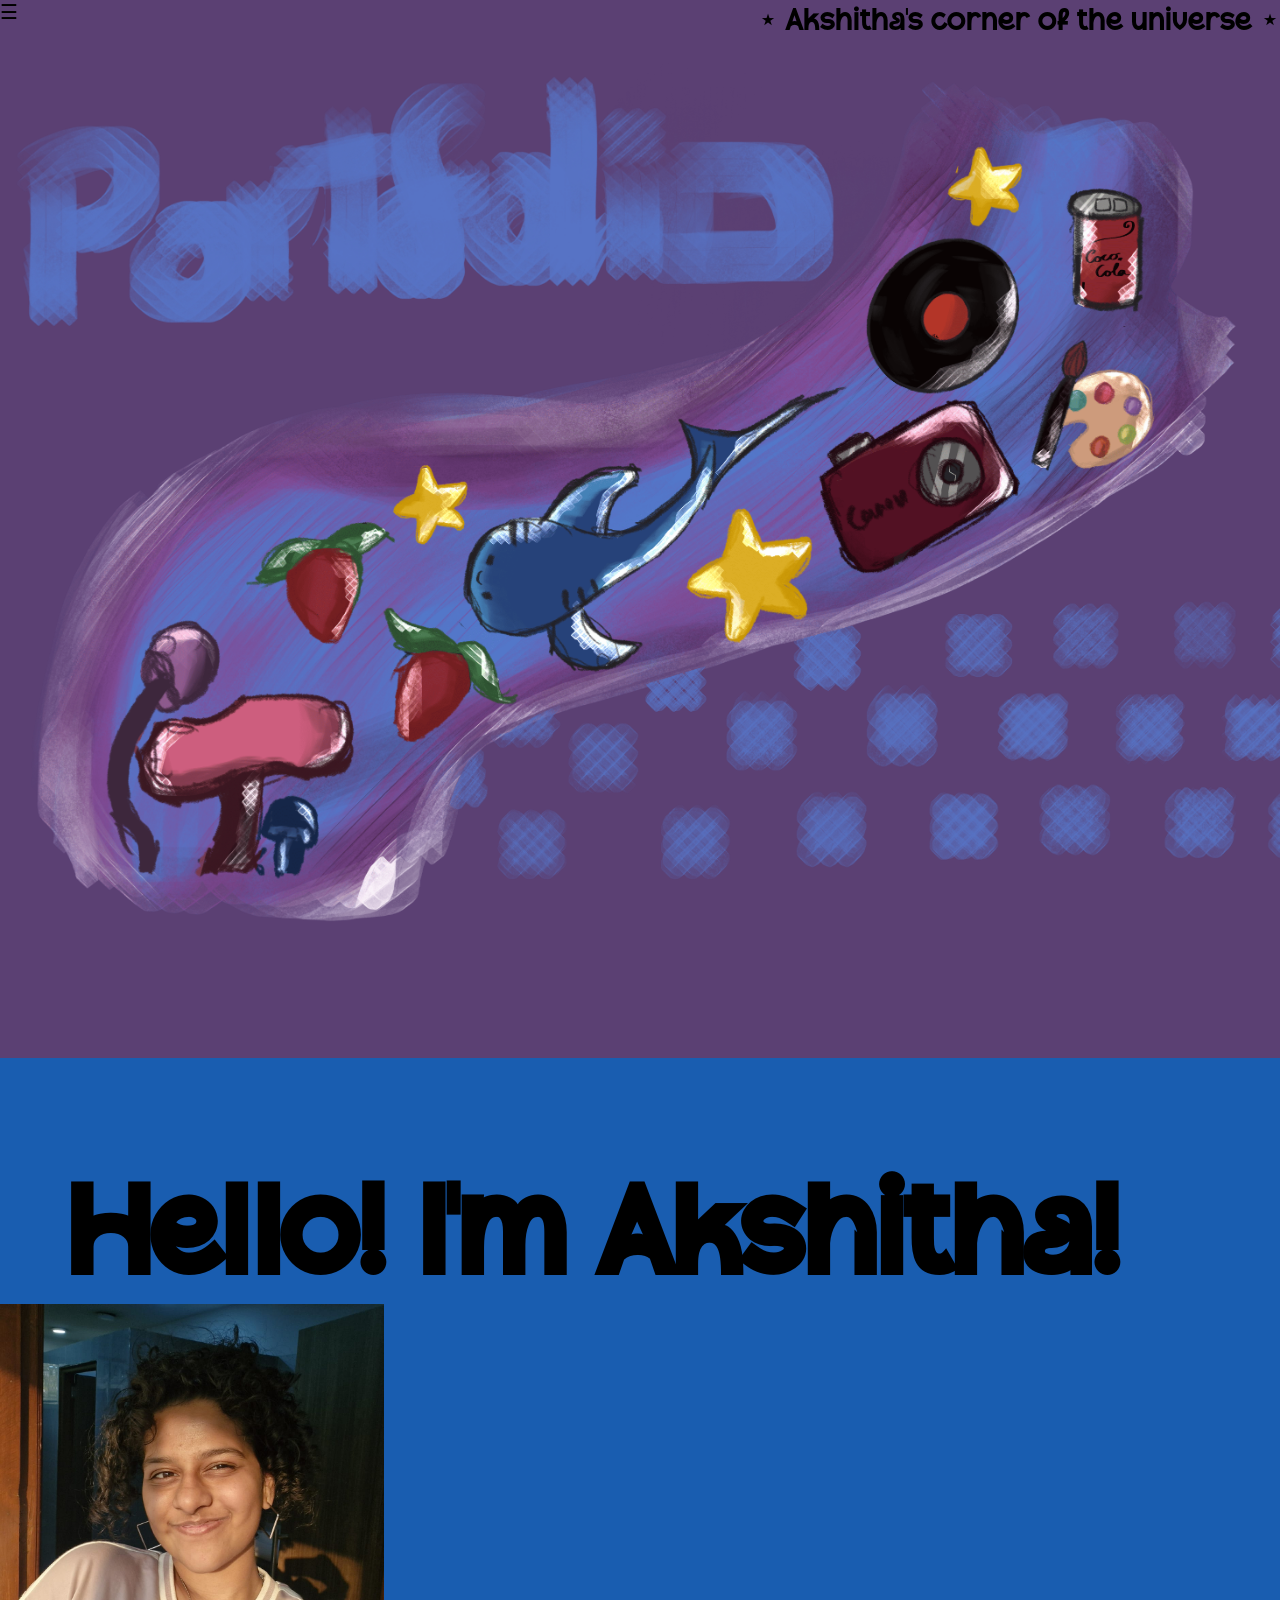
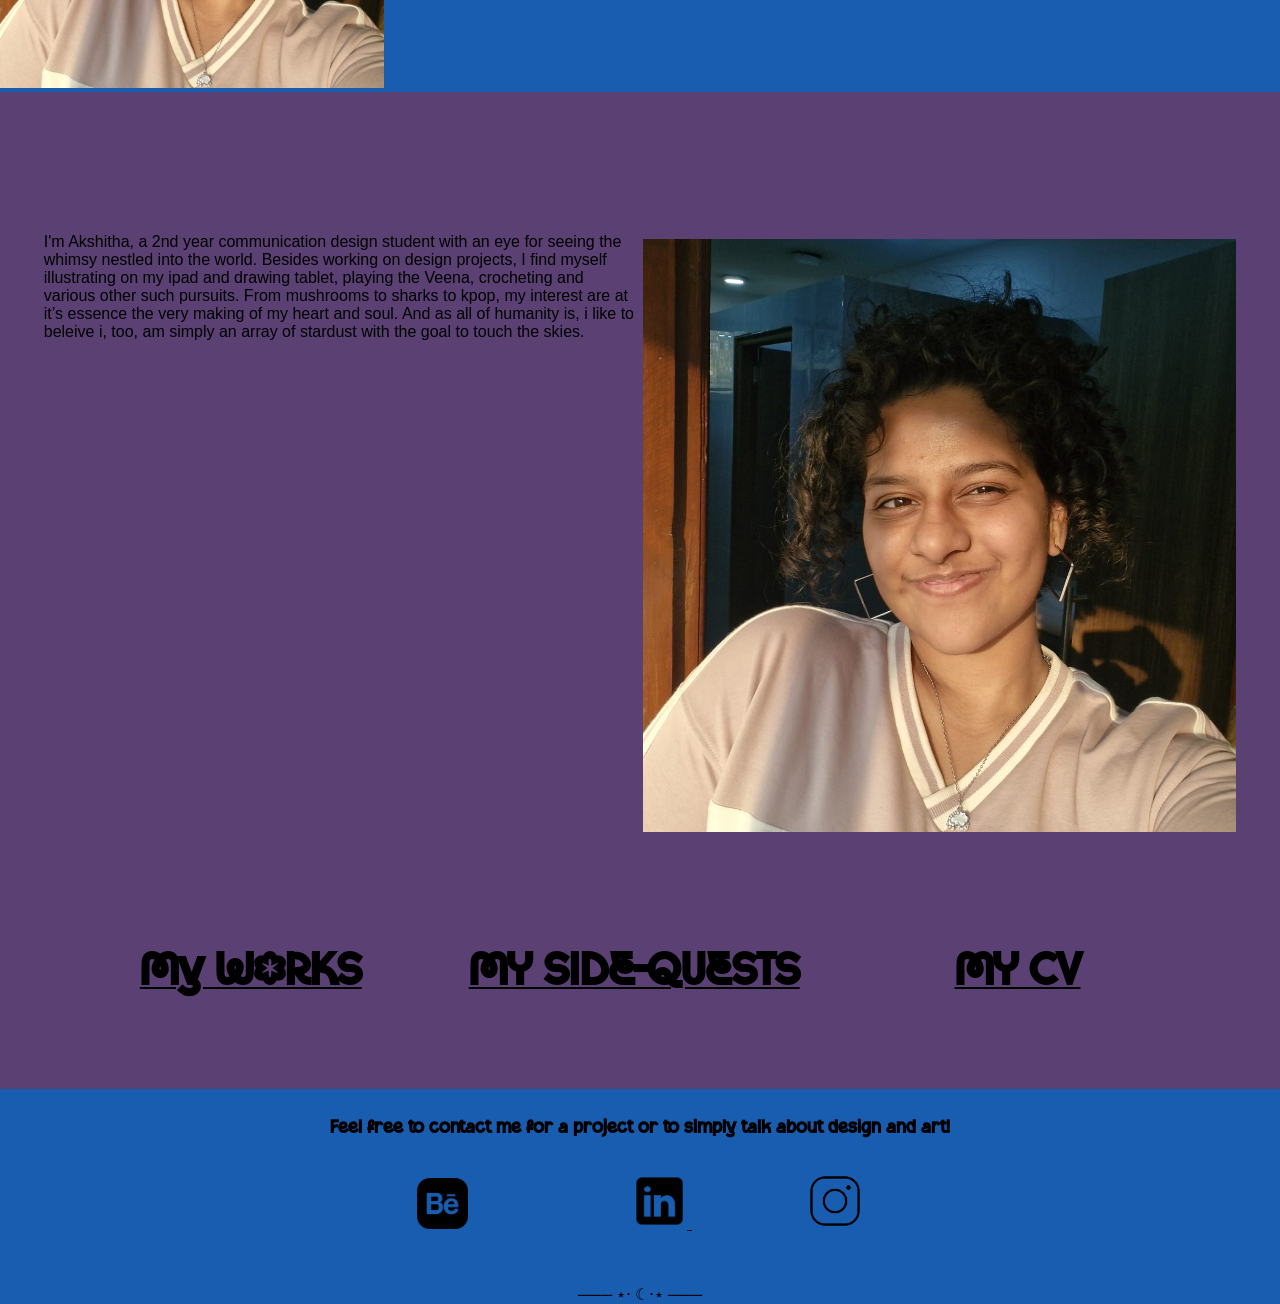
==== index.html @ f05ce766 "Update index.html" ====
<!DOCTYPE html>
<head>
    <meta name="viewport" content="width=device-width, initial-scale=1">
    <link rel="stylesheet" href="style.css">
</head>
<html>
    <link rel="shortcut icon" href="favicon star.png" type="image/x-icon">
    

    <title> Akshitha's portfolio </title>

<body>
    
    <div style= background-color:#5B4073;> 
        <header style="font-size: 2.5vw; text-align:end; float: right;"> 
     ⋆ Akshitha's corner of the universe ⋆
     </header>    
     
        <div id="mySidenav" class="sidenav">
  <a href="javascript:void(0)" class="closebtn" onclick="closeNav()">&times;</a>
             <a href="index.html">Home</a>
  <a href="work.html">My Works</a>
  <a href="sidequests.html">My Side-quests</a>
  <a href="my cv.pdf" target="_blank">My CV</a>

</div>

<span style="font-size:1.563vw;cursor:pointer" onclick="openNav()">&#9776; </span>

<script>
function openNav() {
  document.getElementById("mySidenav").style.width = "13.021vw";
}

function closeNav() {
  document.getElementById("mySidenav").style.width = "0";
}
</script>
    
  <br> 
  <img src="my interests png.png" width="100%" height="100%">

 <div style="background-color: #195DB0;"> 
    <h2 style="font-size:10.417vw; margin-bottom: 0%; width: 100%"> <br> &nbsp; Hello! I'm Akshitha! </h2>
 
    <img style="align-content: right;" src="my intro pic.jpeg" width="30%">
  </div>
 <p style="font-size: 1.458vw; margin:2.953vw;"> 
  <br> <br> 

     <br>
       <div class="row"> 
  <div class="column2">
 I'm Akshitha, a 2nd year communication design student with an eye for seeing the whimsy nestled into the world.
Besides working on design projects, I find myself illustrating on my ipad and drawing tablet, playing the Veena, crocheting and various other such pursuits. From mushrooms to sharks to kpop, my interest are at it’s essence the very making of my heart and soul. And as all of humanity is, i like to beleive i, too, am simply an array of stardust with the goal to touch the skies.
 
</p>

   
<br> <br> <br> <br>


</div> 
       <div class="column2">
        <img style="align-content: right;" src="my intro pic.jpeg" width="30%">
       
       </div> </div>


<div style="text-align: center;">
<h2 style="margin:1.458vw ;" > 

    <br> <br>
       <div class="row"> 
  <div class="column">

       <a href = "work.html"> <h3  >My WORKS</h3></a>
   
   </div>
       <div class="column">
       <a href = "sidequests.html"> <h3>MY SIDE-QUESTS<h3></a>

       </div>
        <div class="column">   
   <a href = "my cv.pdf" target="_blank"> <h3>MY CV</h3></a>
       
       </div>
    
   
</h2>
<br> <br>
</div>
<div style="background-color: #195DB0; text-align: center;"> 
<h6 style="margin:1.458vw ;" > 
    <br>
    
<h3 style="font-size: 1.458vw;"> Feel free to contact me for a project or to simply talk about design and art! </h3>
    <br> <br> <br>
   <a href = "https://www.behance.net/akshithagopi" target="_blank"> <img src="behance.png" style="width: 3.937vw;"></a> &nbsp; &nbsp; &nbsp; &nbsp; &nbsp; &nbsp; &nbsp; &nbsp; &nbsp; &nbsp; &nbsp; &nbsp; &nbsp; &nbsp; &nbsp; &nbsp; &nbsp; &nbsp;
   <a href = "https://www.linkedin.com/in/akshitha-gopikrishnan-642bb9378/" target="_blank">  <img src="icons8-linkedin-500.png" style="width: 4.331vw;"> </a> &nbsp; &nbsp; &nbsp; &nbsp; &nbsp; &nbsp; &nbsp; &nbsp; &nbsp; &nbsp; &nbsp; &nbsp; &nbsp;
   <a href = "https://www.instagram.com/ashxxart/" target="_blank"> <img src="icons8-instagram-100.png" style="width: 4.331vw;"></a>

</h6>
<br> <br> <br>
<p> ─── ⋆⋅ ☾⋅⋆ ───</p>
</div>

    </body>

</html>
---- style.css ----
html, body {
    min-width: 100%;
    margin: 0%;
    height:100%
        
}
body{
    min-height: 100%;
    min-width: 100%;
}
@font-face
{
    font-family: 'Clayful';
    src: url('Clayful.otf');
}
h2, header
{
font-family: 'Clayful' ;

}
h3
{
font-family: 'Clayful' ;
display: inline;
font-size: 3.75vw;
color: #A289B0"

}

h4{
    display: inline;

}

a { 
    color: inherit; 
  }

p
{
font-family: 'Franklin Gothic Medium';
}
.sidenav {
  height: 100%;
  width: 0;
  position: fixed;
  z-index: 1;
  top: 0;
  left: 0;
  background-color: #195DB0;
  overflow-x: hidden;
  transition: 0.5s;
  padding-top: 3.125vw;
}

.sidenav a {
  padding: 0.417vw 0.417vw 0.417vw 1.667vw;
  text-decoration: none;
  font-size: 1.302vw;
  color: #340B4D;
  display: block;
  transition: 0.3s;
}

.sidenav a:hover {
  color: #f1f1f1;
}

.sidenav .closebtn {
  position: absolute;
  top: 0;
  right: 1.302vw;
  font-size: 1.875vw;
  margin-left: 2.604vw;
}

@media screen and (max-height: 23.438vw) {
  .sidenav {padding-top: 0.781vw;}
  .sidenav a {font-size: 0.938vw;}
}

* {
  box-sizing: border-box;
}

body {
  margin: 0;
  font-family: Arial;
}

.header {
  text-align: center;
  padding: 1.667vw;
}

.row {
  display: -ms-flexbox; /* IE10 */
  display: flex;
  -ms-flex-wrap: wrap; /* IE10 */
  flex-wrap: wrap;
  padding: 0 0.208vw;
  margin: 2.953vw;
}

/* Create four equal columns that sits next to each other */
.column {
  -ms-flex: 33%; /* IE10 */
  flex: 33%;
  max-width: 33%;
  padding: 0 0.26vw;
}

.column img {
  margin-top: 0.417vw;
  vertical-align: middle;
  width: 100%;
}

/* Create two equal columns that sits next to each other */
.column2 {
  -ms-flex: 50%; /* IE10 */
  flex: 50%;
  max-width: 50%;
  padding: 0 0.26vw;
}

.column2 img {
  margin-top: 0.417vw;
  vertical-align: middle;
  width: 100%;
}

h5
{
    font-family: Georgia;
}
@font-face
{
    font-family: 'pixel';
    src: url('Pixel Game.otf');
}
h6
{
    margin: 1.968vw;
   font-family: Georgia ;

}

/*<button onclick="work.html"> Back to My Works!</button> */

 button {
        background-color: #CFB8DB;
        border: 0.026vw #0B0212;
        border-radius: 0.521vw;
        color: #230433;
        padding: 0.417vw;
      }
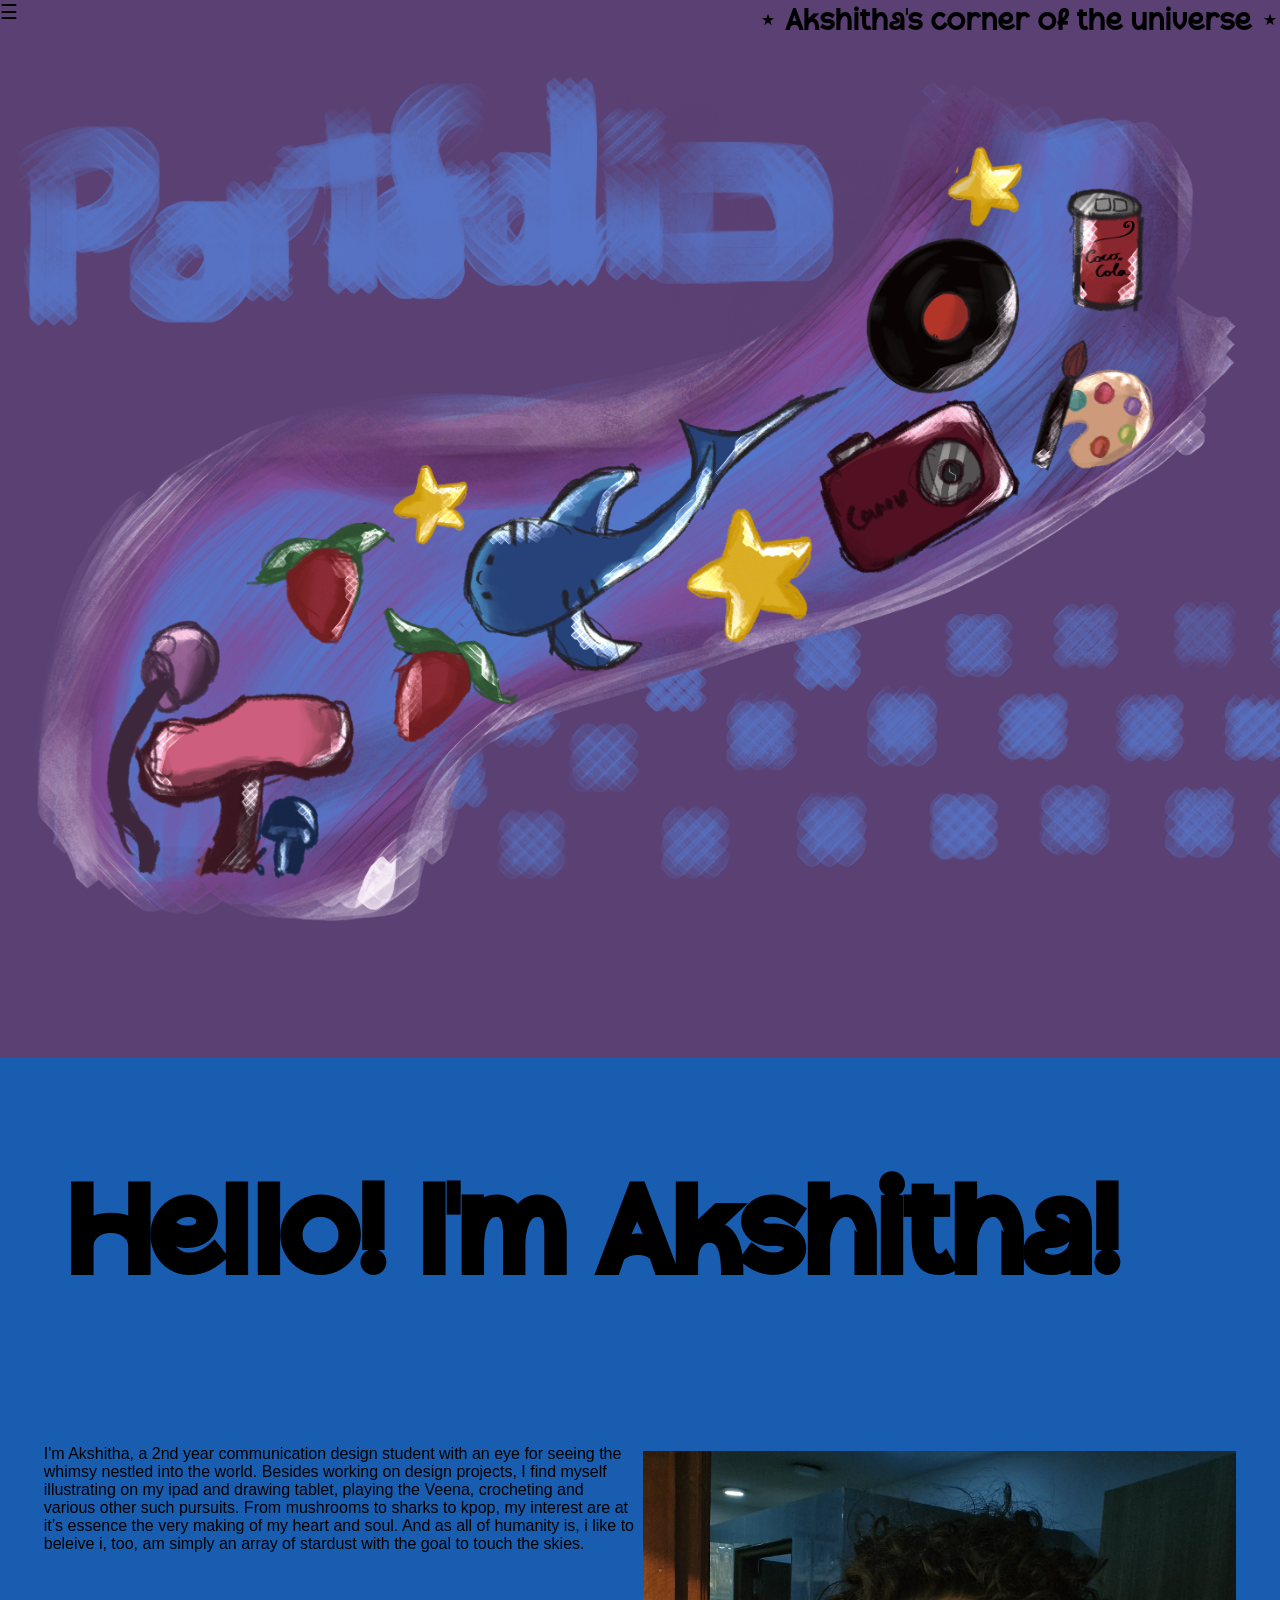
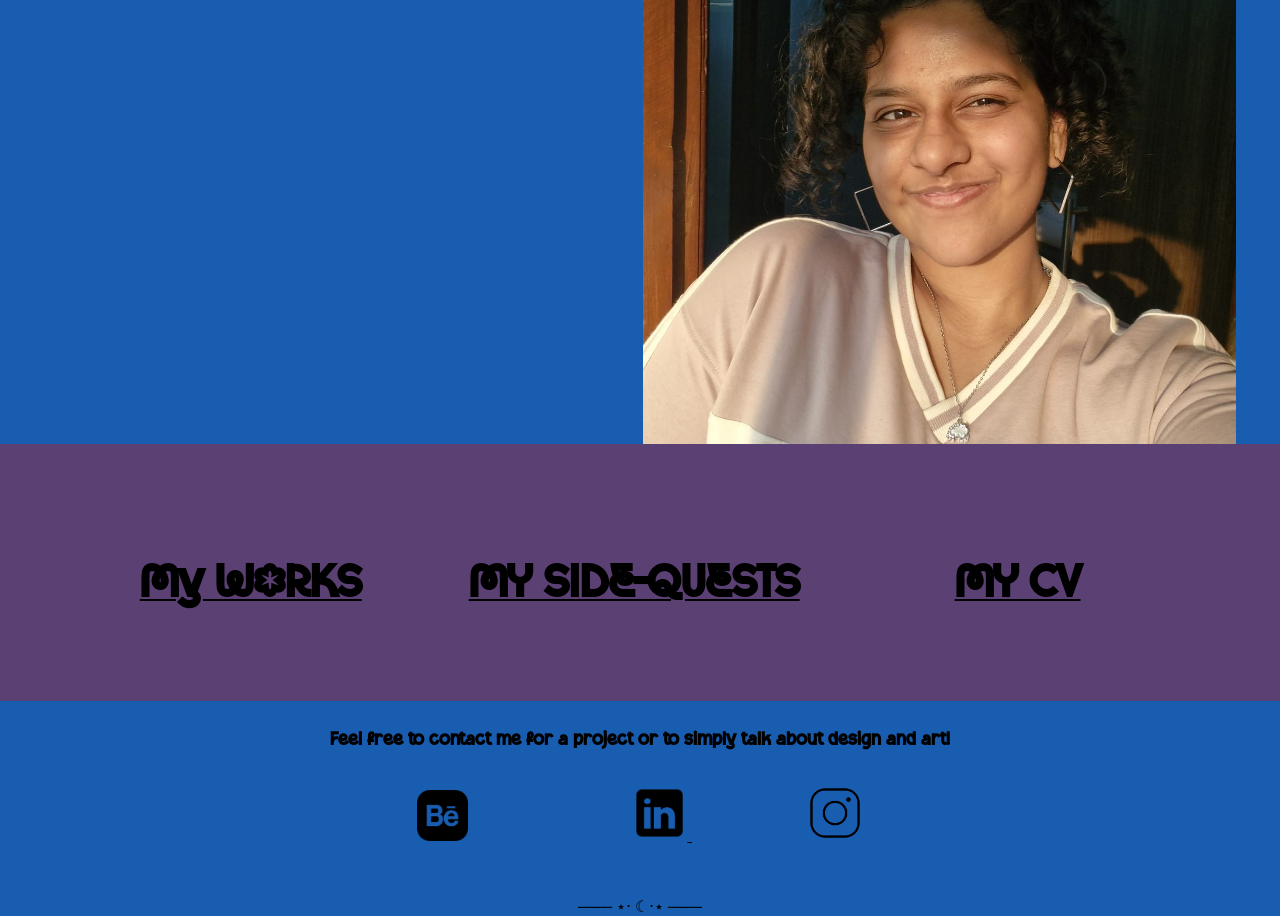
==== commit 10314b18: "Update index.html" ====
--- a/index.html
+++ b/index.html
@@ -43,8 +43,6 @@
  <div style="background-color: #195DB0;"> 
     <h2 style="font-size:10.417vw; margin-bottom: 0%; width: 100%"> <br> &nbsp; Hello! I'm Akshitha! </h2>
  
-    <img style="align-content: right;" src="my intro pic.jpeg" width="30%">
-  </div>
  <p style="font-size: 1.458vw; margin:2.953vw;"> 
   <br> <br> 
 
@@ -62,9 +60,9 @@
 
 </div> 
        <div class="column2">
-        <img style="align-content: right;" src="my intro pic.jpeg" width="30%">
+        <img style="align-content: right;" src="my intro pic.jpeg" border: 2% >
        
-       </div> </div>
+       </div> </div> </div>
 
 
 <div style="text-align: center;">
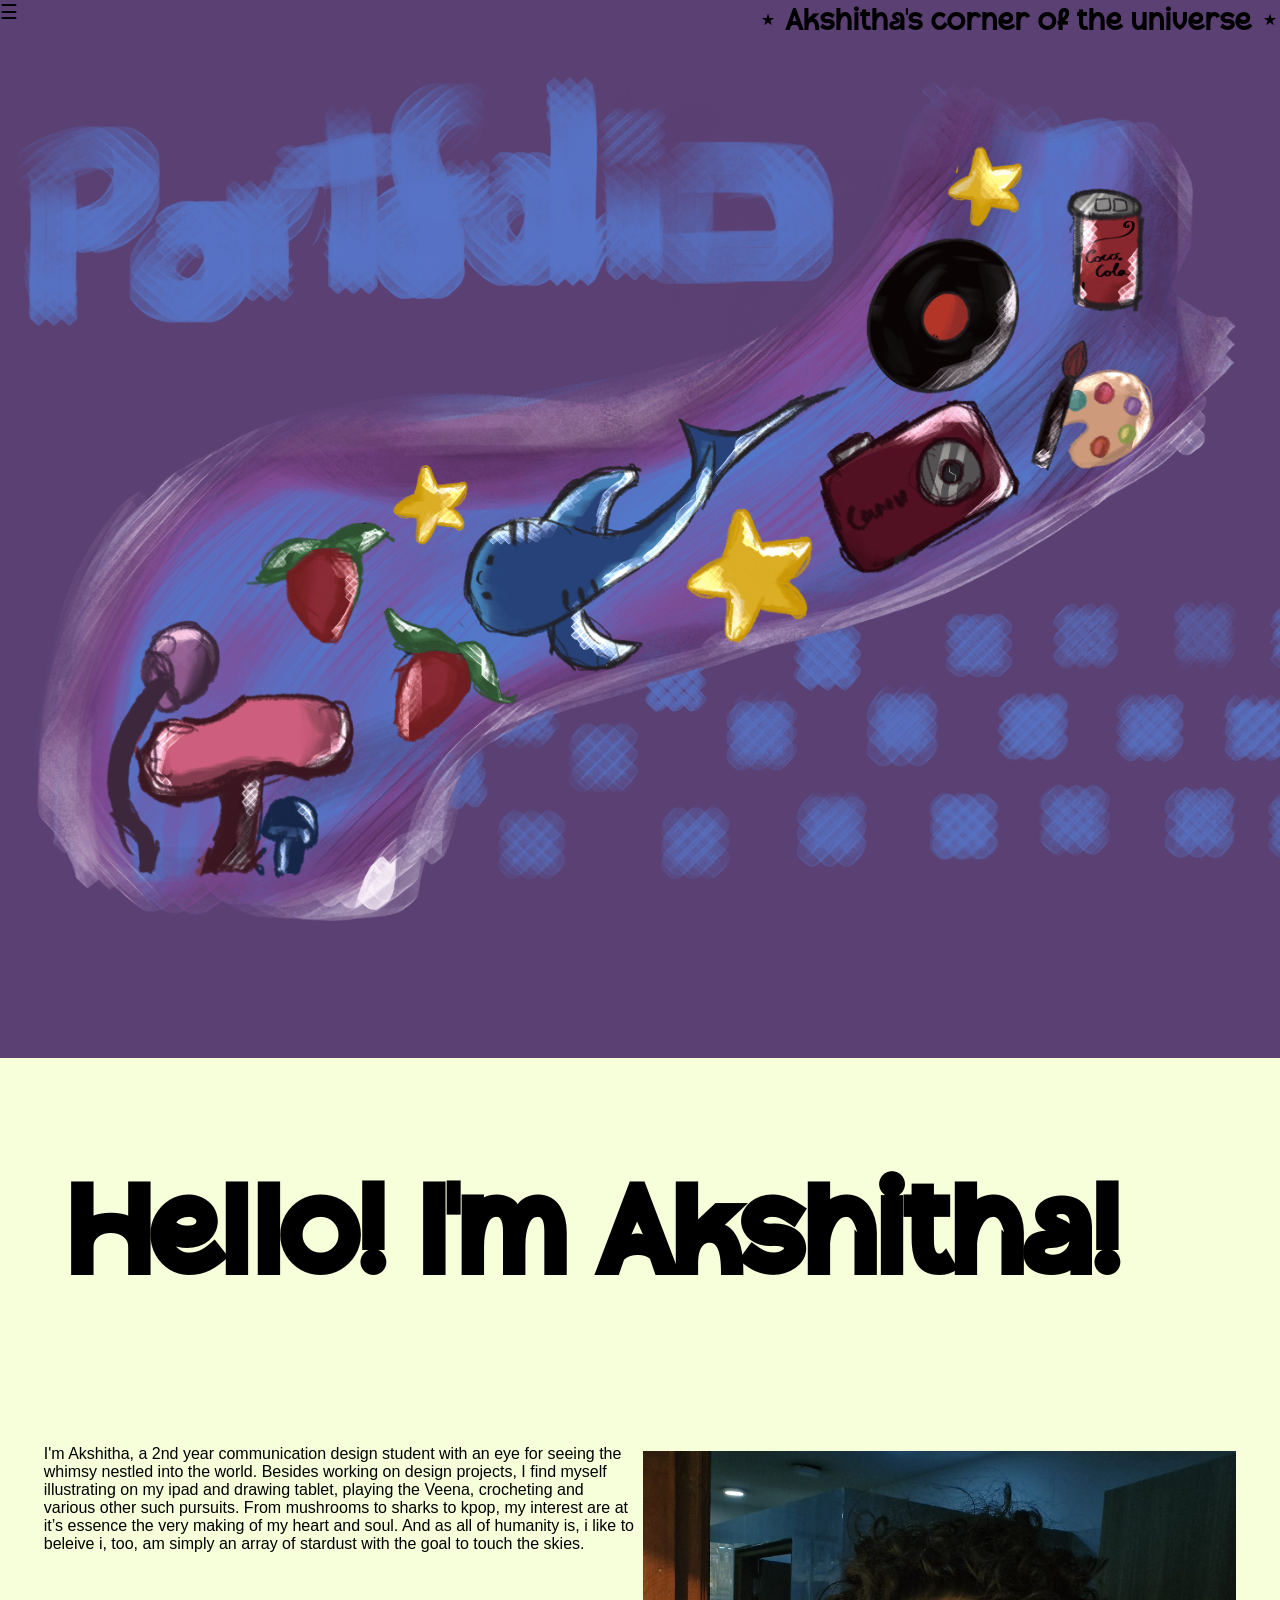
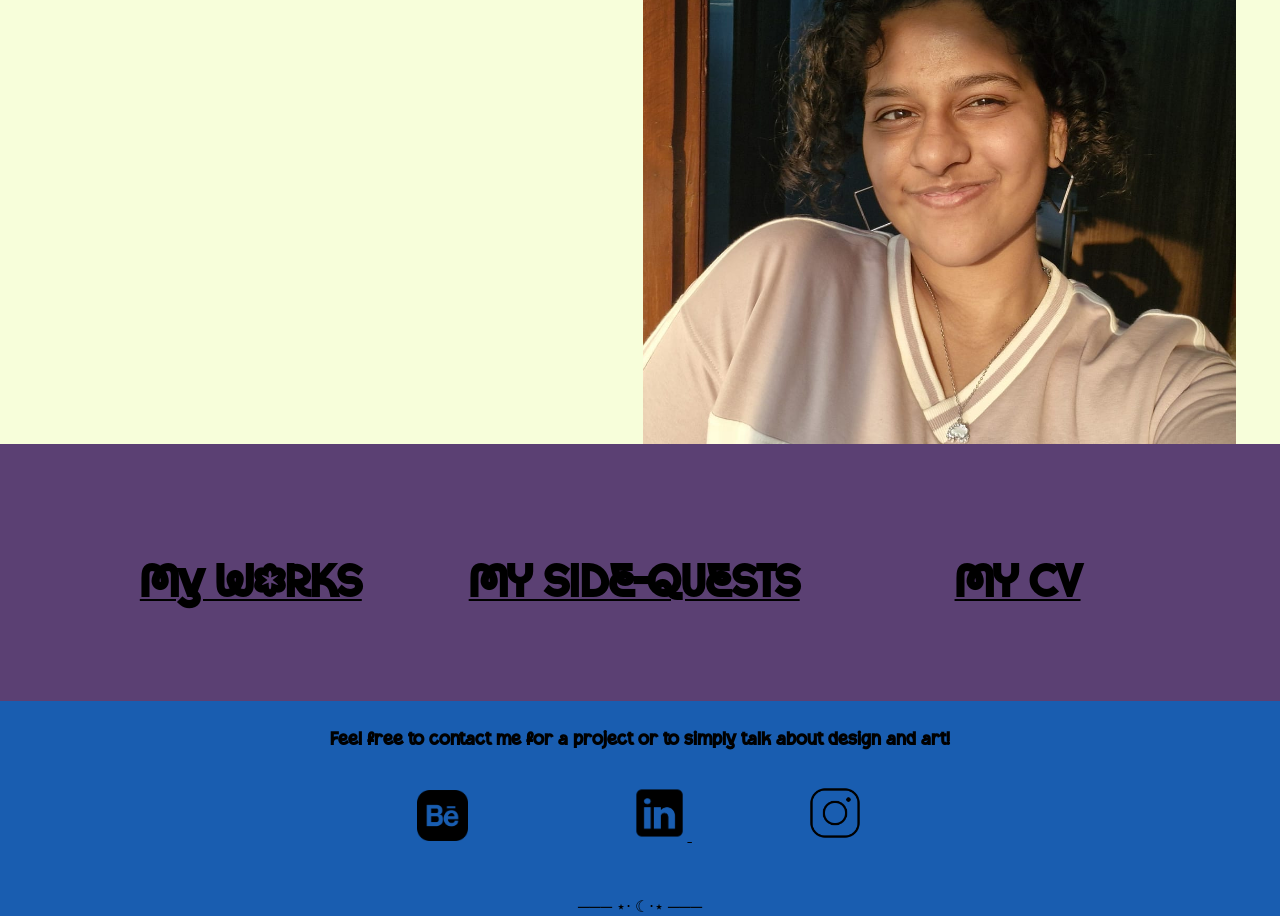
==== commit eb903c64: "Update index.html" ====
--- a/index.html
+++ b/index.html
@@ -40,7 +40,7 @@
   <br> 
   <img src="my interests png.png" width="100%" height="100%">
 
- <div style="background-color: #195DB0;"> 
+ <div style="background-color: #F7FEDA;"> 
     <h2 style="font-size:10.417vw; margin-bottom: 0%; width: 100%"> <br> &nbsp; Hello! I'm Akshitha! </h2>
  
  <p style="font-size: 1.458vw; margin:2.953vw;"> 
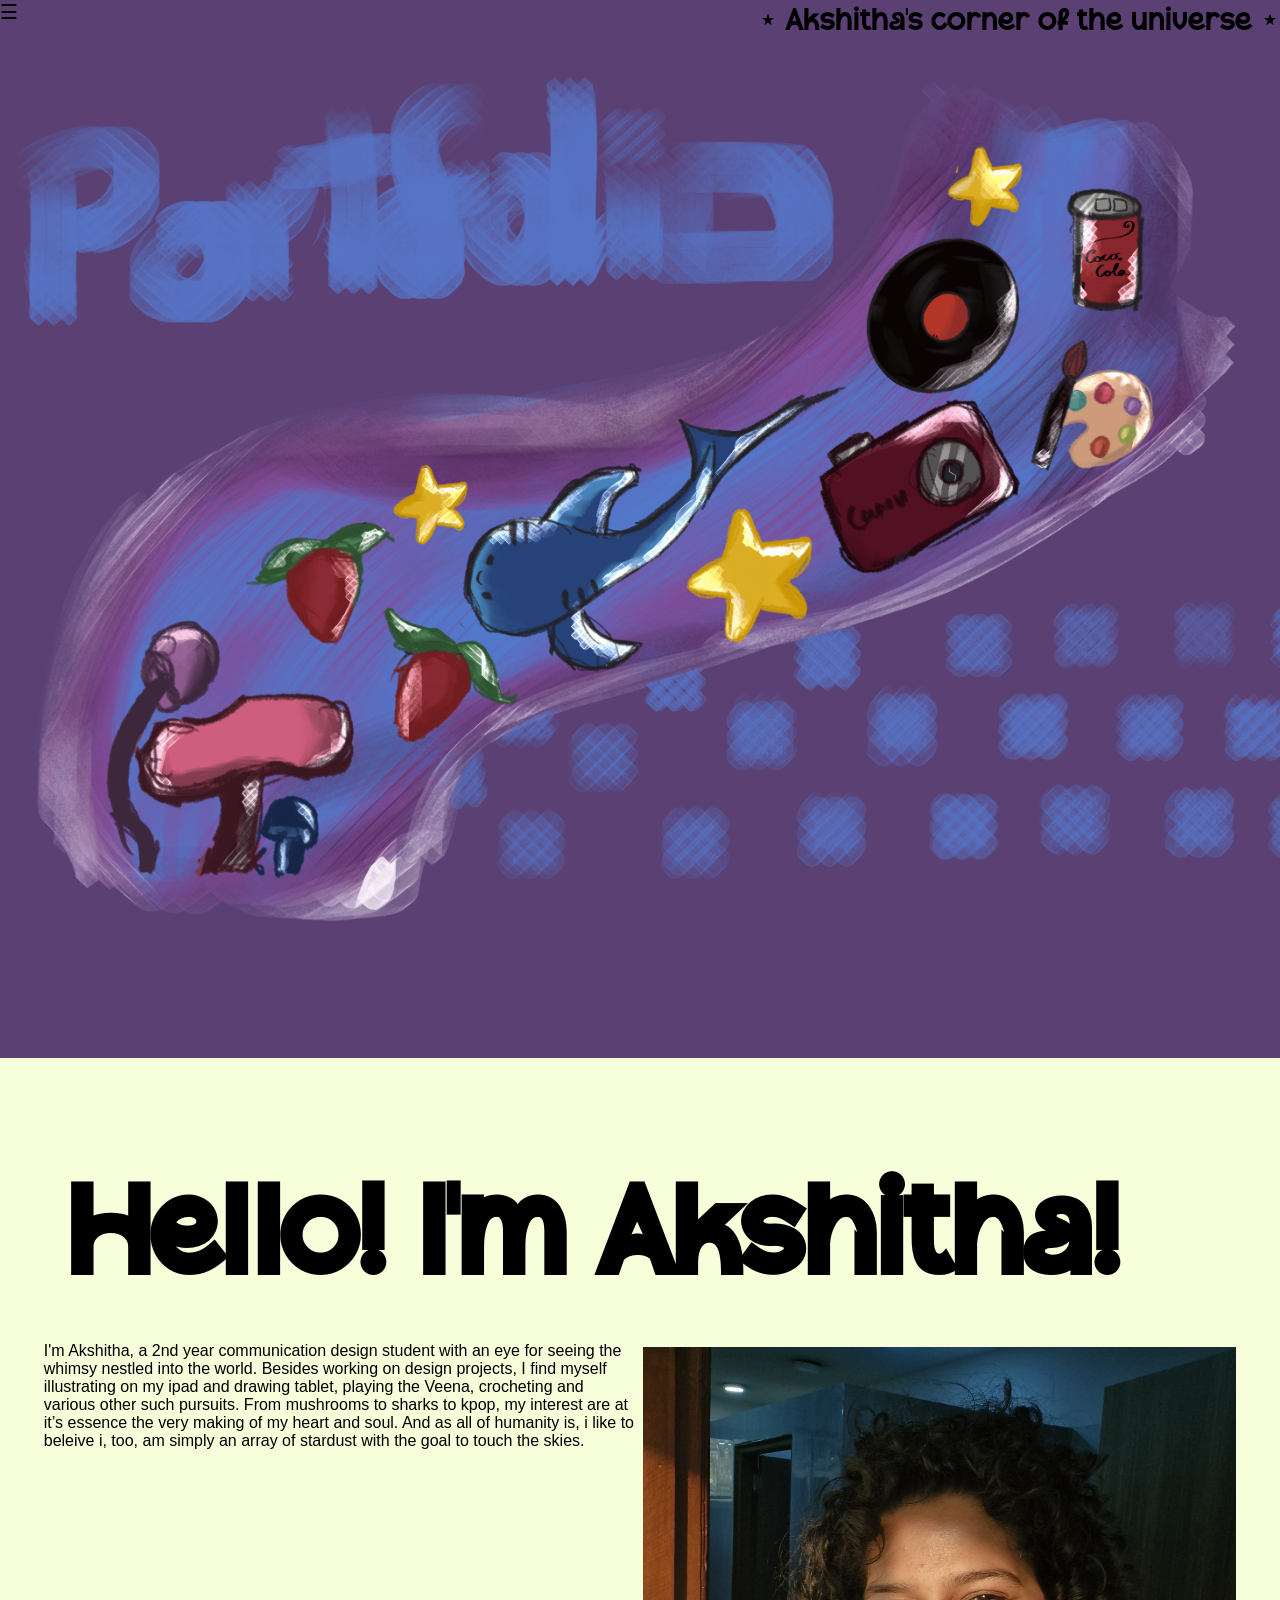
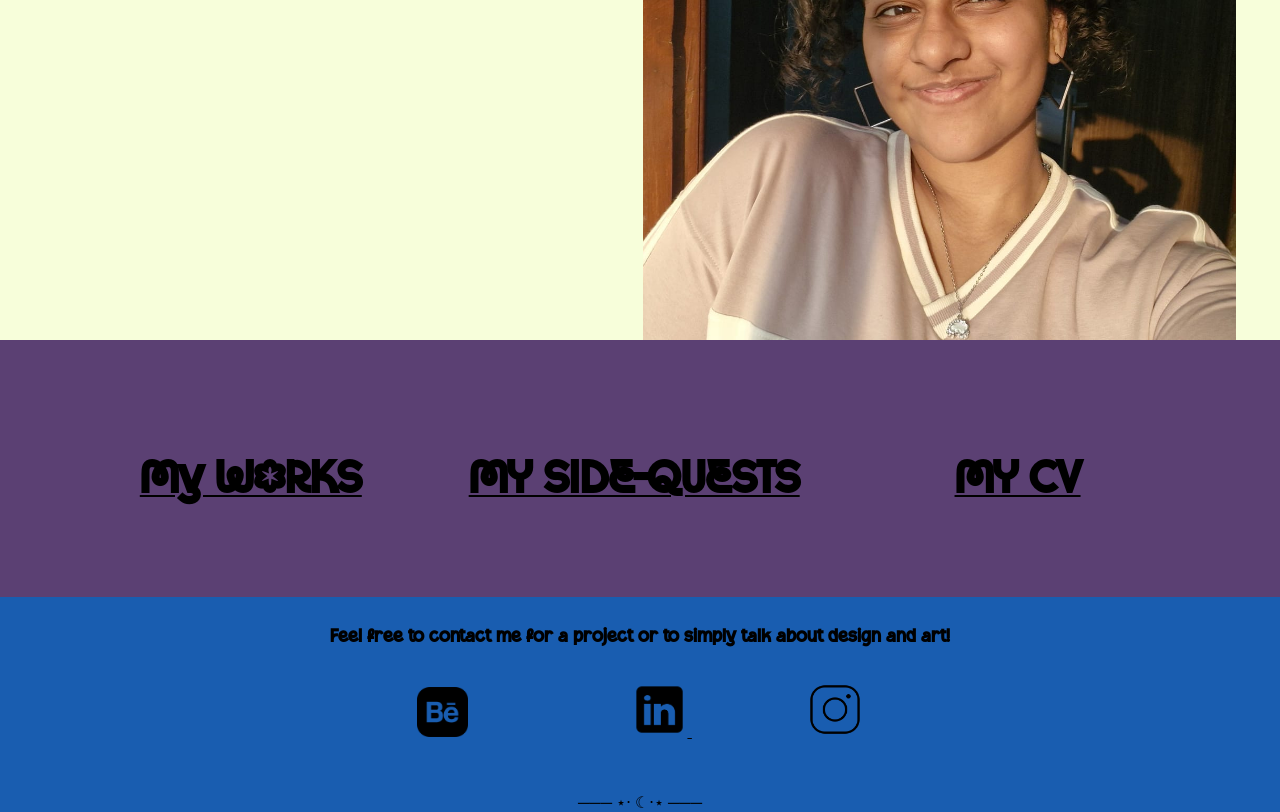
==== commit 746441e2: "Update index.html" ====
--- a/index.html
+++ b/index.html
@@ -41,12 +41,9 @@
   <img src="my interests png.png" width="100%" height="100%">
 
  <div style="background-color: #F7FEDA;"> 
-    <h2 style="font-size:10.417vw; margin-bottom: 0%; width: 100%"> <br> &nbsp; Hello! I'm Akshitha! </h2>
+    <h2 style="font-size:10.417vw; margin-bottom: 0%; width: 100%" text-align: centre;> <br> &nbsp; Hello! I'm Akshitha! </h2>
  
  <p style="font-size: 1.458vw; margin:2.953vw;"> 
-  <br> <br> 
-
-     <br>
        <div class="row"> 
   <div class="column2">
  I'm Akshitha, a 2nd year communication design student with an eye for seeing the whimsy nestled into the world.
@@ -60,7 +57,7 @@
 
 </div> 
        <div class="column2">
-        <img style="align-content: right;" src="my intro pic.jpeg" border: 2% >
+        <img style="align-content: right;" src="my intro pic.jpeg" border: 2% width: 20%; height: 20%>
        
        </div> </div> </div>
 
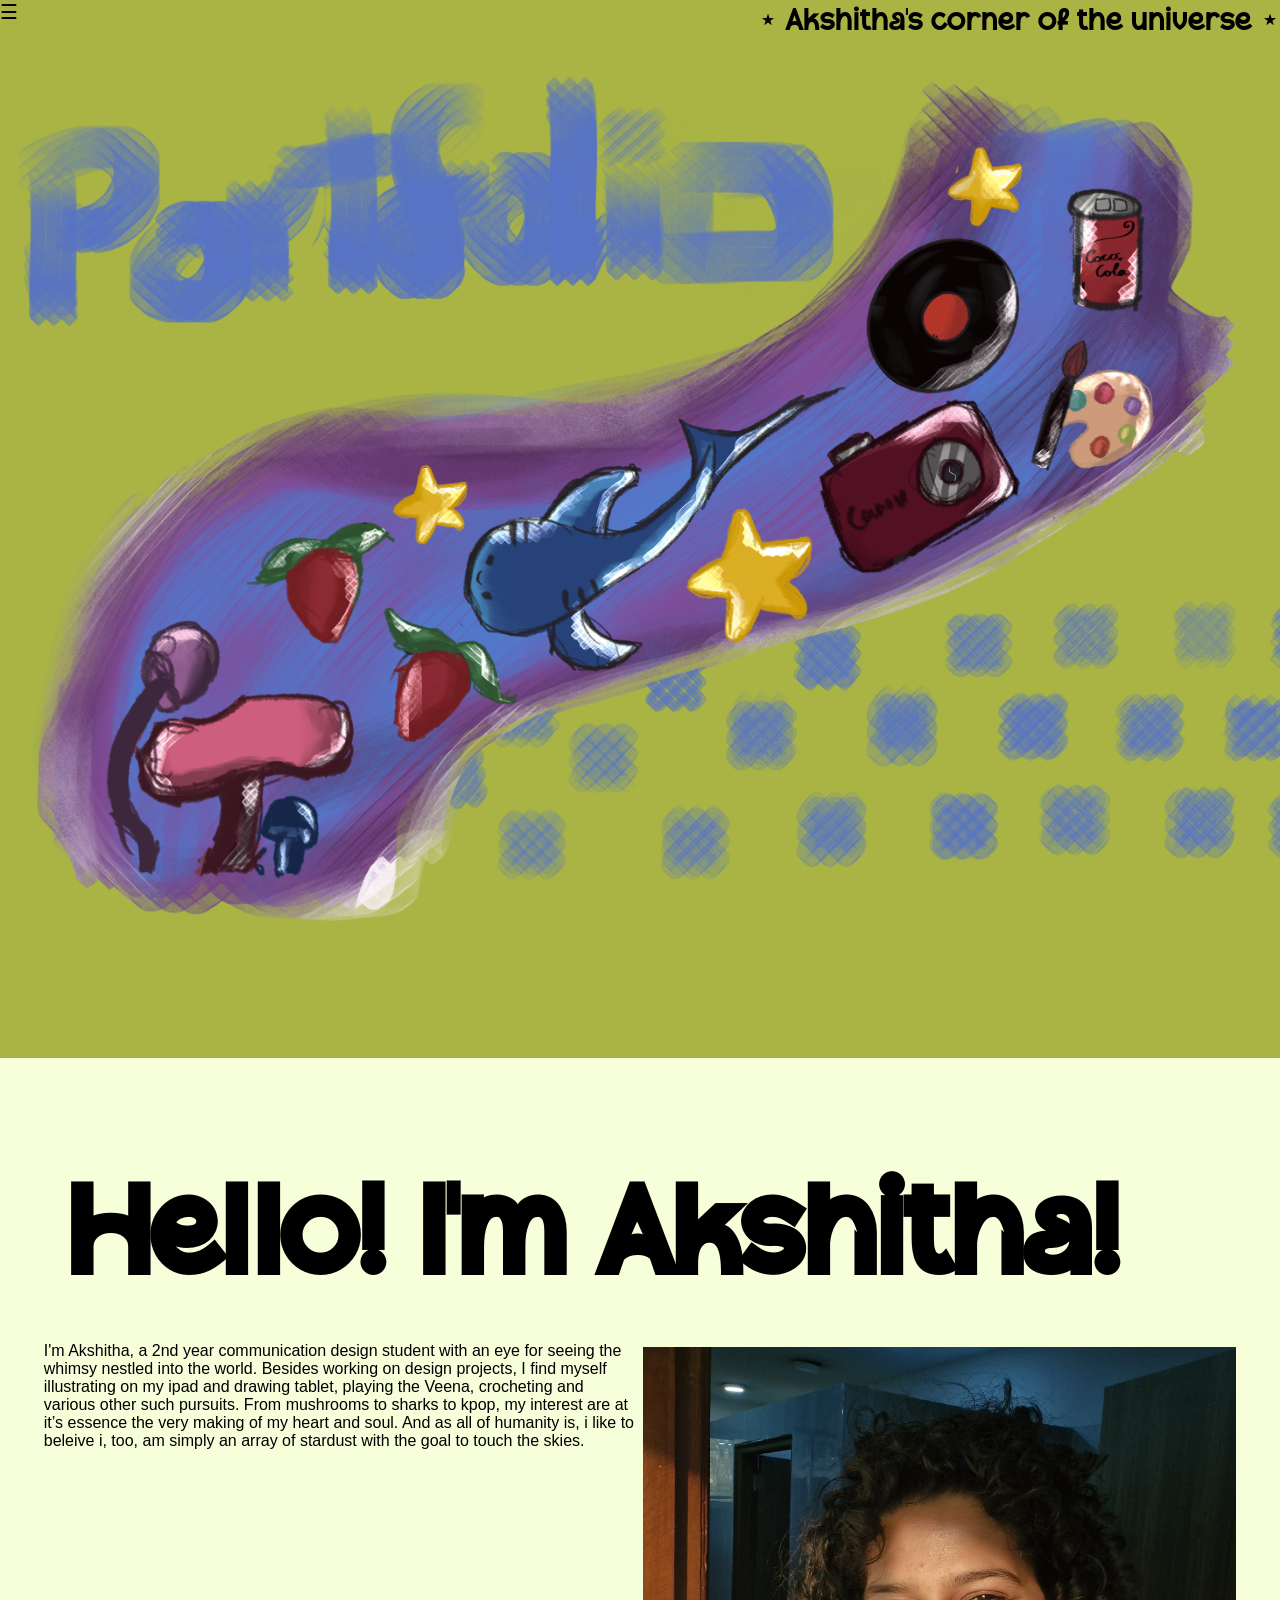
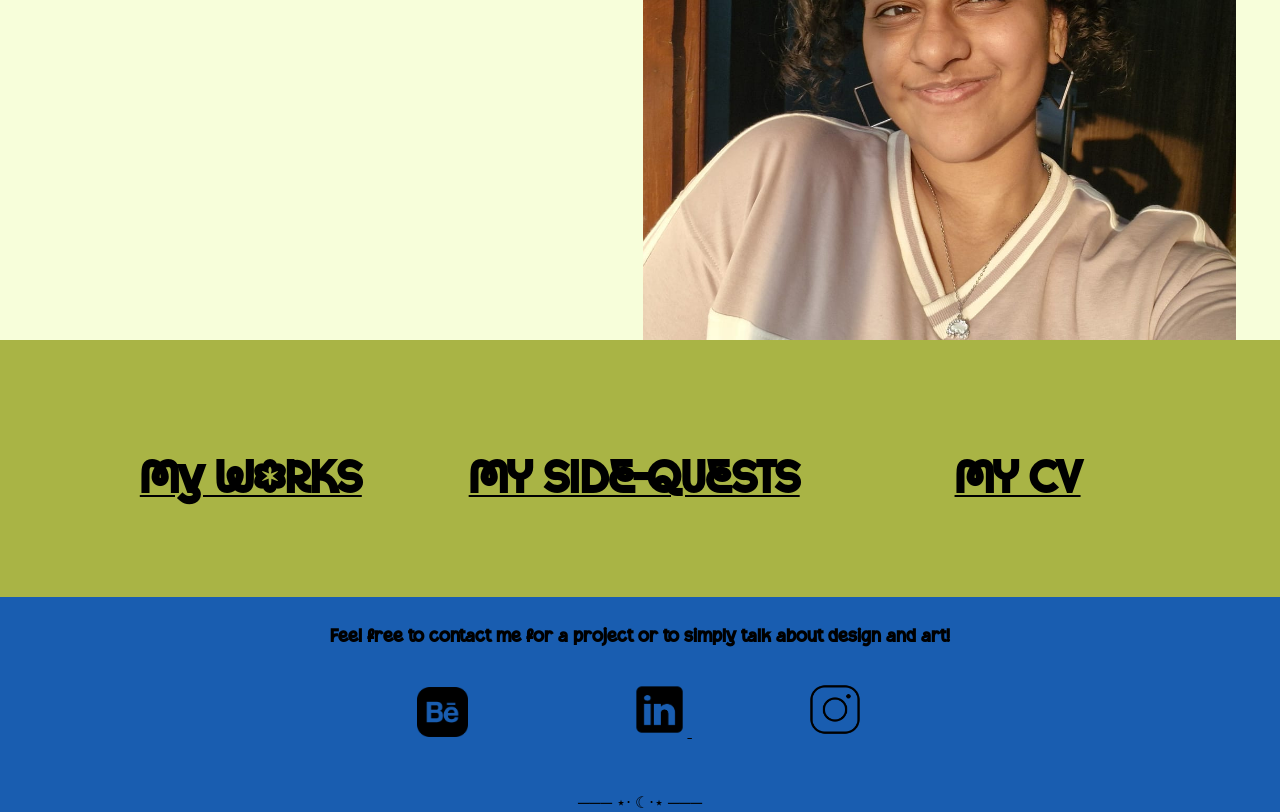
==== commit 1145d46e: "Update index.html" ====
--- a/index.html
+++ b/index.html
@@ -11,7 +11,7 @@
 
 <body>
     
-    <div style= background-color:#5B4073;> 
+    <div style= background-color:#A9B445;> 
         <header style="font-size: 2.5vw; text-align:end; float: right;"> 
      ⋆ Akshitha's corner of the universe ⋆
      </header>    
@@ -56,8 +56,8 @@
 
 
 </div> 
-       <div class="column2">
-        <img style="align-content: right;" src="my intro pic.jpeg" border: 2% width: 20%; height: 20%>
+       <div class="column2" width: 20%; height: 20%>
+        <img style="align-content: right;" src="my intro pic.jpeg" border: 2% >
        
        </div> </div> </div>
 
